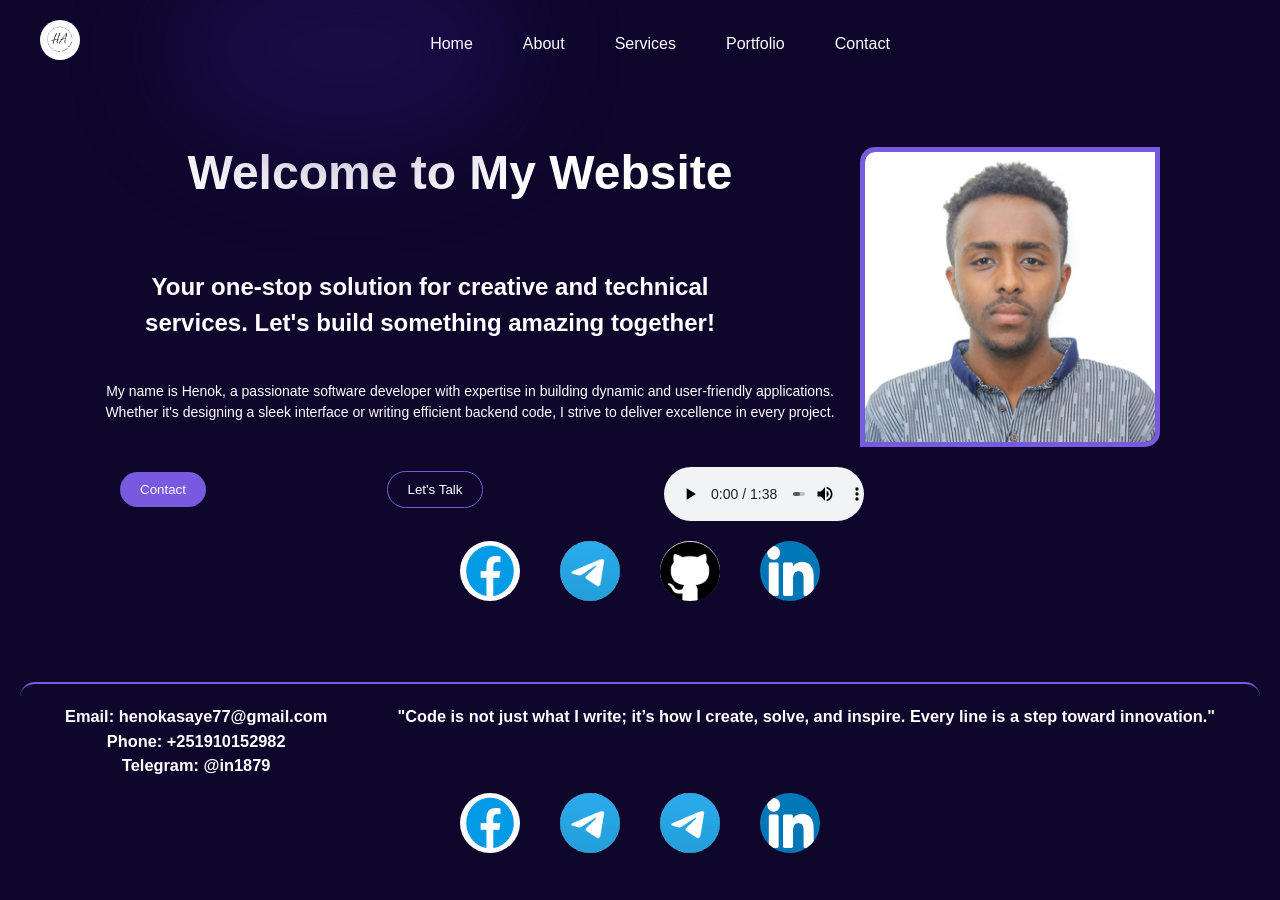
==== index.html @ 2d6f0468 "modify the folder structure to fit github pages" ====
<!DOCTYPE html>
<html lang="en">
<head>
    <meta charset="UTF-8">
    <meta name="viewport" content="width=device-width, initial-scale=1.0">
    <link rel="stylesheet" href="./css/Home.css">
    <title>Home</title>
</head>
<body>
    <header>
        <div class="logo">
            <img src="./src/images/logo.png" alt="Logo">
        </div>
        <div class="hamburger"></div>
        <nav>
            <ul>
                    <li><a href="./index.html">Home</a></li>
                    <li><a href="./src/About.html">About</a></li>
                    <li><a href="./src/services.html">Services</a></li>
                    <li><a href="./src/Portfolio.html">Portfolio</a></li>
                    <li><a href="./src/Contact.html">Contact</a></li>
            </ul>
        </nav>
    </header>
    <main>
        <div class="container">
            <div class="photo">
                <img src="./src/images/Photo.jpg" alt="Main Visual">
            </div>
            <div class="description">
                <h1>Welcome to My Website</h1>
                <h2>Your one-stop solution for creative and technical services. Let's build something amazing together!</h2>
            </div>
        </div>
        <div class="little-brief">
            My name is Henok, a passionate software developer with expertise in building dynamic and user-friendly applications. 
            Whether it's designing a sleek interface or writing efficient backend code, I strive to deliver excellence in every project.
        </div>
        <div class="buttons">
            <button id="contactBtn">Contact</button>
            <button id="talk">Let's Talk</button>
            <audio id="aboutMeAudio" controls>
                <source src="./src/Audio/PortfolioAudion.mp3" type="audio/mpeg">
                Your browser does not support the audio element.
            </audio>
        </div>
        <div class="sociallinks">
            <a href="https://web.facebook.com/profile.php?id=100087732202290"><img src="./src/images/facebook.png" alt="Facebook"></a>
            <a href="https://t.me/in1879"><img src="./src/images/Telegram.png" alt="Telegram"></a>
            <a href="https://github.com/HenokAsaye"><img src="./src/images/github.png" alt="github"></a>
            <a href="https://www.linkedin.com/in/henok-asaye/"><img src="./src/images/linkedin.png" alt="linkedin"></a>
        </div>
    </main>
    <footer>
        <div class="footerDescription">
            <div id="address">
                <h3>Email: <a href="mailto:henokasaye77@gmail.com">henokasaye77@gmail.com</a></h3>
                <h3>Phone: +251910152982</h3>
                <h3>Telegram: <a href="https://t.me/in1879">@in1879</a></h3>
            </div>
            <div id="slogan">
                <h3>"Code is not just what I write; it’s how I create, solve, and inspire. Every line is a step toward innovation."</h3>
            </div>
        </div>
        <div class="socialmedia">
            <a href="https://web.facebook.com/profile.php?id=100087732202290"><img src="./src/images/facebook.png" alt="Facebook"></a>
            <a href="https://t.me/in1879"><img src="./src/images/Telegram.png" alt="Telegram"></a>
            <a href="https://github.com/HenokAsaye"><img src="./src/images/Telegram.png" alt="github"></a>
            <a href="https://www.linkedin.com/in/henok-asaye/"><img src="./src/images/linkedin.png" alt="linkedin"></a>
        </div>
    </footer>
    <script src="./script/script.js"></script>
</body>
</html>
---- css/Home.css ----
body, h1, h2, h3, p, ul, li, a, img, button {
    margin: 0;
    padding: auto;
    box-sizing: border-box;
}
body {
    font-family: 'Arial', sans-serif;
    line-height: 1.5;
    color: #fff;
    background-color: #0E062B;
    padding: 20px;
    position: relative;
    overflow-x: hidden;
    display: grid;
    grid-template-rows: auto 1fr auto;
    min-height: 100vh;
    margin: 0; 
}
.container {
    width: 100%; 
    margin: auto;
    padding:auto;
}
header {
    display: flex;
    align-items: center;
    justify-content: space-between;
    margin-bottom: 20px;
    padding: 0 20px;
    position: relative;
    z-index: 2;
}
header::before {
    content: '';
    position: absolute;
    top: -70px;
    left: 150px;
    width: 350px;
    height: 200px;
    background-color: #241164;
    opacity: 0.5;
    border-radius: 50%;
    filter: blur(50px);
    z-index: 0;
}

header .logo img {
    width: 40px;
    height: auto;
    border-radius: 50%;
}

header .hamburger {
    display: block;
    width: 30px;
    height: 3px;
    background-color: #fff;
    position: relative;
    cursor: pointer;
}

header .hamburger::before,
header .hamburger::after {
    content: '';
    position: absolute;
    width: 30px;
    height: 3px;
    background-color: #fff;
    left: 0;
}

header .hamburger::before {
    top: -8px;
}

header .hamburger::after {
    top: 8px;
}

header nav {
    position: fixed;
    top: 0;
    right: 0;
    height: 100vh;
    width: 70%;
    background: #0E062B;
    transform: translateX(100%);
    transition: transform 0.3s ease-in-out;
    z-index: 1;
}
.nav-active {
    transform: translateX(0);
}

header nav ul {
    list-style: none;
    display: flex;
    flex-direction: column;
    padding: 20px;
}

header nav ul li {
    margin-bottom: 10px;
    text-align: center;
}

header nav ul li a {
    color: #fff;
    text-decoration: none;
    font-size: 16px;
}
main {
    text-align: center;
}

.description h1 {
    font-size: 24px;
    margin-bottom: 10px;
}

.description h2 {
    font-size: 16px;
    margin-bottom: 20px;
}

.container .photo img{
    width: 120px;
    height: 120px;
    border-radius: 50%;
    margin: 10px auto;
    border: 3px solid #fff;
}

.little-brief {
    font-size: 14px;
    margin-bottom: 20px;
}

.buttons {
    display: flex;
    flex-direction: row;
    gap: 10px;
    align-items: center;
    justify-content: center;
}

.buttons button {
    background: #775ADF;
    color: #fff;
    border: none;
    border-radius: 20px;
    padding: 10px 20px;
    cursor: pointer;
}
.buttons #talk{
    background-color: #0E062B;
    border:1.5px solid #775ADF
}
.buttons button:hover {
    background: #0E062B;
}

audio {
    margin-top: 10px;
    width: 200px;
}
.sociallinks {
    display: flex;
    justify-content: center;
    gap: 15px;
    margin: 20px 0;
    border-radius:50%;
}

.sociallinks a img {
    width: 40px; 
    height: 40px;
    transition: transform 0.2s ease-in-out;
    border-radius: 50%;
}

.sociallinks a img:hover {
    transform: scale(1.2); 
}
footer {
    padding: 20px;
    border-top: 2px solid #775ADF;
    border-radius: 15px;
    background: #0E062B;
    text-align: center;
}
footer .footerDescription {
    display: flex;
    flex-direction: column;
    gap: 10px;
    margin-bottom: 15px;
}

footer .socialmedia {
    display: flex;
    justify-content: center;
    gap: 15px;
}
footer .socialmedia a img {
    width: 30px;
    height: 30px;
    border-radius: 50%;
}
#address a{
    text-decoration: none;
    color:#fff;
}
@media (max-width: 768px) {
    header {
        padding: 10px 15px;
    }
    header .hamburger {
        display: block;
    }
    header nav {
        width: 50%;
        height: 40vh;
        padding: 20px;
        overflow-y: auto;         
    }

    header nav ul {
        padding: 0;
        gap: 15px;
    }
    header nav ul li a {
        display: block;
        padding: 10px 20px;       
        background-color: #775ADF;
        color: #fff;
        border-top-left-radius: 5px;
        border-bottom-right-radius: 5px;
        text-decoration: none;
        text-align: center;
        font-size: 18px;
        transition: background-color 0.3s ease;
    }
    header nav ul li a:hover {
        background-color: #303f9f; 
    }
    .container {
        width: 90%;  
    }
    .container .photo img {
        width: 100px;
        height: 100px;
    }
    .buttons button {
        padding: 8px 15px;
        font-size: 14px;
    }
}
@media (min-width: 769px) and (max-width: 840px) {
    body {
        padding: 25px;
    }
    header {
        padding: 10px 15px;
    }
    header .hamburger {
        display: block;
        width: 30px;
        height: 3px;
        background-color: #fff;
        position: relative;
        cursor: pointer;
    }
    header .hamburger::before,
    header .hamburger::after {
        content: '';
        position: absolute;
        width: 30px;
        height: 3px;
        background-color: #fff;
        left: 0;
    }
    header .hamburger::before {
        top: -8px;
    }
    header .hamburger::after {
        top: 8px;
    }
    header nav {
        position: fixed;
        top: 0;
        right: 0;
        height: 40vh;
        width: 50%;
        background: #0E062B;
        transform: translateX(100%);
        transition: transform 0.3s ease-in-out;
        z-index: 1;
    }
    .nav-active {
        transform: translateX(0);
    }
    header nav ul {
        list-style: none;
        display: flex;
        flex-direction: column;
        padding: 20px;
        gap:10px;
    }
    header nav ul li {
        margin-bottom: 10px;
        text-align: center;
    }
    header nav ul li a {
        display: block;
        padding: 10px 20px;       
        background-color: #775ADF;
        color: #fff;
        border-top-left-radius: 5px;
        border-bottom-right-radius: 5px;
        text-decoration: none;
        text-align: center;
        font-size: 18px;
        transition: background-color 0.3s ease;
    }
    header nav ul li a:hover {
        background-color: #303f9f;
    }  
    main {
        text-align: center;
    }
    .description h1 {
        font-size: 28px;
        margin-bottom: 15px;
    }
    .description h2 {
        font-size: 18px;
        margin-bottom: 20px;
    }
    .container .photo{
        width: 150px;
        height: 150px;
        border-radius: 50%;
        margin: 10px auto;
    }
    .container .photo img{
        width: 150px;
        height: 150px;
    }
    .little-brief {
        font-size: 14px;
        margin-bottom: 20px;
    }
    .buttons {
        display: flex;
        flex-direction: row;
        gap: 50px;
        align-items: center;
        justify-content: center;
    }
    .buttons #telegramlink{
        text-decoration: none;
        color:white;
    }
    .buttons button {
        background: #775ADF;
        color: #fff;
        border: none;
        border-radius: 20px;
        padding: 10px 20px;
        cursor: pointer;
    }
    .buttons #talk{
        background-color: #0E062B;
        border:1.5px solid #775ADF
    }
    .buttons button:hover {
        background: #303f9f;
    }
    audio {
        margin-top: 10px;
        width: 200px;
    }
    .sociallinks {
        display: flex;
        justify-content: center;
        gap: 15px;
        margin: 20px 0;
        border-radius:50%;
    }
    .sociallinks a img {
        width: 50px; 
        height: 50px;
        transition: transform 0.2s ease-in-out;
        border-radius: 50%;
    }
    .sociallinks a img:hover {
        transform: scale(1.2); 
    }
    footer {
        position:relative;
        margin: 0; 
        padding: 30px; 
        bottom: 0; 
        left: 0; 
        border-top: 2px solid #775ADF;
        border-radius: 15px 15px 15px 15px; 
        background: #0E062B;
        z-index: 1; 
    }
    .footerDescription {
        display: flex;
        justify-content: space-around;
        gap:30px;
        margin-bottom: 0;
    }
    .socialmedia{
        margin-top: 0;
        padding: 0;
    }
    footer .address, footer .footerDescription {
        margin-bottom: 15px;
        font-size: 14px;
    }
    
    footer .address h3, footer .footerDescription h3 {
        color: #fff;
    }
    
    footer .socialmedia {
        display: flex;
        justify-content: center;
        gap: 15px;
        border-radius: 50%;
    }
    
    footer .socialmedia a img {
        width: 50px;
        height: 50px;
        border-radius: 50%;
    }
    footer:hover {
        border-color: rgba(255, 255, 255, 0.8); 
        transform: translateY(-5px); 
        transition: all 0.3s ease-in-out;
    }
  }
@media (min-width:1025px){
    body {
        font-family: 'Arial', sans-serif;
        line-height: 1.5;
        color: #fff;
        background-color: #0E062B; 
        overflow-x: hidden;
        position: relative;
    }
    header .hamburger {
        display: none;
    }
    header nav {
        position: relative; 
        transform: none; 
        height: auto; 
        width: 100%; 
        background: none; 
        display: flex;
        justify-content: center; 
        align-items: center;
    }
    header nav ul {
        display: flex; 
        flex-direction: row;
        background: none; 
        padding: 0; 
        margin: 0; 
        box-shadow: none; 
        justify-content: center; 
        gap: 20px; 
    }
    header nav ul li {
        margin: 0 15px; 
    }

    header nav ul li a {
        font-size: 16px; 
        color: #fff; 
    }
    main {
    text-align: center;
    }
    .description{
        display:flex;
        flex-direction: column;
        justify-content: center;
        gap: 40px;
        text-align: center;
        margin-bottom: 20px;
        margin-top: 50px;
        margin-left: 100px;
        width:50%;
    }
    .description h1 {
        margin-left: 60px;
        float:left;
        font-size: 48px;
        margin-bottom:20px;
    }
    .description h2 {
        font-size: 24px;
        margin-bottom: 20px;
    }
    .container .photo img{
        float: right;
        width: 300px;
        height: 300px;
        border:5px solid #775ADF;
        border-top-left-radius: 15px;
        border-bottom-right-radius: 15px;
        border-top-right-radius:0px;
        border-bottom-left-radius:0px;
        margin-right:100px;
    }
    .little-brief {
        font-size: 14px;
        margin-bottom: 20px;
        margin-right: 100px;
        width:80%;
        padding-left:60px;
    }
    .buttons {
        display: flex;
        width:60%;
        margin-right:100px;
        flex-direction: row;
        justify-content: space-between;
        gap: 10px;
        align-items: center;
        padding-left:100px;
    }
    .buttons button {
        background: #775ADF;
        color: #fff;
        border: none;
        border-radius: 20px;
        padding: 10px 20px;
        cursor: pointer;
    }
    .buttons #talk{
        background-color: #0E062B;
        border:1.5px solid #775ADF
    }
    .buttons button:hover {
        background: #303f9f;
    }
    audio {
        margin-top: 10px;
        width: 200px;
    }
    .sociallinks {
        display: flex;
        justify-content: center;
        gap: 40px;
        margin: 20px 0;
        border-radius:50%;
    }
    .sociallinks a img {
        width: 60px; 
        height: 60px;
        transition: transform 0.2s ease-in-out;
        border-radius: 50%;
    }
    .sociallinks a img:hover {
        transform: scale(1.2); 
    }
    footer {
        position: relative;
        margin: 0; 
        bottom: 0; 
        left: 0; 
        border-top: 2px solid #775ADF;
        border-radius: 15px 15px 15px 15px; 
        background: #0E062B;
        z-index: 1;
    }
    footer .footerDescription {
        display: flex;
        justify-content: space-around;
        flex-direction: row;  
        gap: 20px;
        margin-bottom: 0;
    }
    .socialmedia {
        margin-top: 0;
        padding: 0;
    }
    footer .address, footer .footerDescription {
        margin-bottom: 15px;
        font-size: 14px;
    }
    footer .address h3, footer .footerDescription h3 {
        color: #fff;
    }
    footer .socialmedia {
        display: flex;
        justify-content: center;
        gap: 40px;
        border-radius: 50%;
    }
    footer .socialmedia a img {
        width: 60px;
        height: 60px;
        border-radius: 50%;
    }
    footer:hover {
        border-color: rgba(255, 255, 255, 0.8); 
        transform: translateY(-5px); 
        transition: all 0.3s ease-in-out;
    }
  }
  @media (min-width: 841px) and (max-width: 1024px)  {
    body {
        font-family: 'Arial', sans-serif;
        line-height: 1.5;
        color: #fff;
        background-color: #0E062B; 
        overflow-x: hidden;
        position: relative;
    }
    header .hamburger {
        display: none;
    }
    header nav {
        position: relative; 
        transform: none; 
        height: auto; 
        width: 100%; 
        background: none; 
        display: flex;
        justify-content: center; 
        align-items: center;
    }
    header nav ul {
        display: flex; 
        flex-direction: row;
        background: none; 
        padding: 0; 
        margin: 0; 
        box-shadow: none; 
        justify-content: center; 
        gap: 20px; 
    }
    header nav ul li {
        margin: 0 15px; 
    }

    header nav ul li a {
        font-size: 16px; 
        color: #fff; 
    }
    main {
    text-align: center;
    }
    .description{
        display:flex;
        flex-direction: column;
        justify-content: center;
        gap: 40px;
        text-align: center;
        margin-bottom: 20px;
        margin-top: 50px;
        margin-left: 100px;
        width:50%;
    }
    .description h1 {
        margin-left: 60px;
        float:left;
        font-size: 48px;
        margin-bottom:20px;
    }
    .description h2 {
        font-size: 24px;
        margin-bottom: 20px;
    }
    .container .photo img{
        float: right;
        width: 200px;
        height: 200px;
        border:5px solid #775ADF;
        border-top-left-radius: 15px;
        border-bottom-right-radius: 15px;
        border-top-right-radius:0px;
        border-bottom-left-radius:0px;
        margin-right:100px;
    }
    .little-brief {
        font-size: 14px;
        margin-bottom: 20px;
        margin-right: 100px;
        width:80%;
        padding-left:60px;
    }
    .buttons {
        display: flex;
        width:60%;
        margin-right:100px;
        flex-direction: row;
        justify-content: space-between;
        gap: 10px;
        align-items: center;
        padding-left:100px;
    }
    .buttons button {
        background: #775ADF;
        color: #fff;
        border: none;
        border-radius: 20px;
        padding: 10px 20px;
        cursor: pointer;
    }
    .buttons #talk{
        background-color: #0E062B;
        border:1.5px solid #775ADF
    }
    .buttons button:hover {
        background: #303f9f;
    }
    audio {
        margin-top: 10px;
        width: 200px;
    }
    .sociallinks {
        display: flex;
        justify-content: center;
        gap: 40px;
        margin: 20px 0;
        border-radius:50%;
    }
    .sociallinks a img {
        width: 60px; 
        height: 60px;
        transition: transform 0.2s ease-in-out;
        border-radius: 50%;
    }
    .sociallinks a img:hover {
        transform: scale(1.2); 
    }
    footer {
        position: relative;
        margin: 0; 
        bottom: 0; 
        left: 0; 
        border-top: 2px solid #775ADF;
        border-radius: 15px 15px 15px 15px; 
        background: #0E062B;
        z-index: 1;
    }
    footer .footerDescription {
        display: flex;
        justify-content: space-around;
        flex-direction: row;  
        gap: 20px;
        margin-bottom: 0;
    }
    .socialmedia {
        margin-top: 0;
        padding: 0;
    }
    footer .address, footer .footerDescription {
        margin-bottom: 15px;
        font-size: 14px;
    }
    footer .address h3, footer .footerDescription h3 {
        color: #fff;
    }
    footer .socialmedia {
        display: flex;
        justify-content: center;
        gap: 40px;
        border-radius: 50%;
    }
    footer .socialmedia a img {
        width: 60px;
        height: 60px;
        border-radius: 50%;
    }
    footer:hover {
        border-color: rgba(255, 255, 255, 0.8); 
        transform: translateY(-5px); 
        transition: all 0.3s ease-in-out;
    }
}
@media only screen and (min-width: 841px) and (max-width: 1024px) and (orientation: portrait){
    body {
        font-family: 'Arial', sans-serif;
        line-height: 1.5;
        color: #fff;
        background-color: #0E062B; 
        overflow-x: hidden;
        position: relative;
    }
    header .hamburger {
        display: none;
    }
    header nav {
        position: relative; 
        transform: none; 
        height: auto; 
        width: 100%; 
        background: none; 
        display: flex;
        justify-content: center; 
        align-items: center;
    }
    header nav ul {
        display: flex; 
        flex-direction: row;
        background: none; 
        padding: 0; 
        margin: 0; 
        box-shadow: none; 
        justify-content: center; 
        gap: 20px; 
    }
    header nav ul li {
        margin: 0 15px; 
    }

    header nav ul li a {
        font-size: 16px; 
        color: #fff; 
    }
    main {
    text-align: center;
    }
    .description{
        display:flex;
        flex-direction: column;
        justify-content: center;
        gap: 40px;
        text-align: center;
        margin-bottom: 20px;
        margin-top: 50px;
        margin-left: 100px;
        width:50%;
    }
    .description h1 {
        margin-left: 60px;
        float:left;
        font-size: 48px;
        margin-bottom:20px;
    }
    .description h2 {
        font-size: 24px;
        margin-bottom: 20px;
    }
    .container .photo img{
        float: right;
        width: 250px;
        height: 250px;
        border:5px solid #775ADF;
        border-top-left-radius: 15px;
        border-bottom-right-radius: 15px;
        border-top-right-radius:0px;
        border-bottom-left-radius:0px;
        margin-right:100px;
    }
    .little-brief {
        font-size: 14px;
        margin-bottom: 20px;
        margin-right: 100px;
        width:80%;
        padding-left:60px;
    }
    .buttons {
        display: flex;
        width:60%;
        margin-right:100px;
        flex-direction: row;
        justify-content: space-between;
        gap: 10px;
        align-items: center;
        padding-left:100px;
    }
    .buttons button {
        background: #775ADF;
        color: #fff;
        border: none;
        border-radius: 20px;
        padding: 10px 20px;
        cursor: pointer;
    }
    .buttons #talk{
        background-color: #0E062B;
        border:1.5px solid #775ADF
    }
    .buttons button:hover {
        background: #303f9f;
    }
    audio {
        margin-top: 10px;
        width: 200px;
    }
    .sociallinks {
        display: flex;
        justify-content: center;
        gap: 40px;
        margin: 20px 0;
        border-radius:50%;
    }
    .sociallinks a img {
        width: 60px; 
        height: 60px;
        transition: transform 0.2s ease-in-out;
        border-radius: 50%;
    }
    .sociallinks a img:hover {
        transform: scale(1.2); 
    }
    footer {
        position: relative;
        margin: 0; 
        bottom: 0; 
        left: 0; 
        border-top: 2px solid #775ADF;
        border-radius: 15px 15px 15px 15px; 
        background: #0E062B;
        z-index: 1;
    }
    footer .footerDescription {
        display: flex;
        justify-content: space-around;
        flex-direction: row;  
        gap: 20px;
        margin-bottom: 0;
    }
    .socialmedia {
        margin-top: 0;
        padding: 0;
    }
    footer .address, footer .footerDescription {
        margin-bottom: 15px;
        font-size: 14px;
    }
    footer .address h3, footer .footerDescription h3 {
        color: #fff;
    }
    footer .socialmedia {
        display: flex;
        justify-content: center;
        gap: 40px;
        border-radius: 50%;
    }
    footer .socialmedia a img {
        width: 60px;
        height: 60px;
        border-radius: 50%;
    }
    footer:hover {
        border-color: rgba(255, 255, 255, 0.8); 
        transform: translateY(-5px); 
        transition: all 0.3s ease-in-out;
    }
}
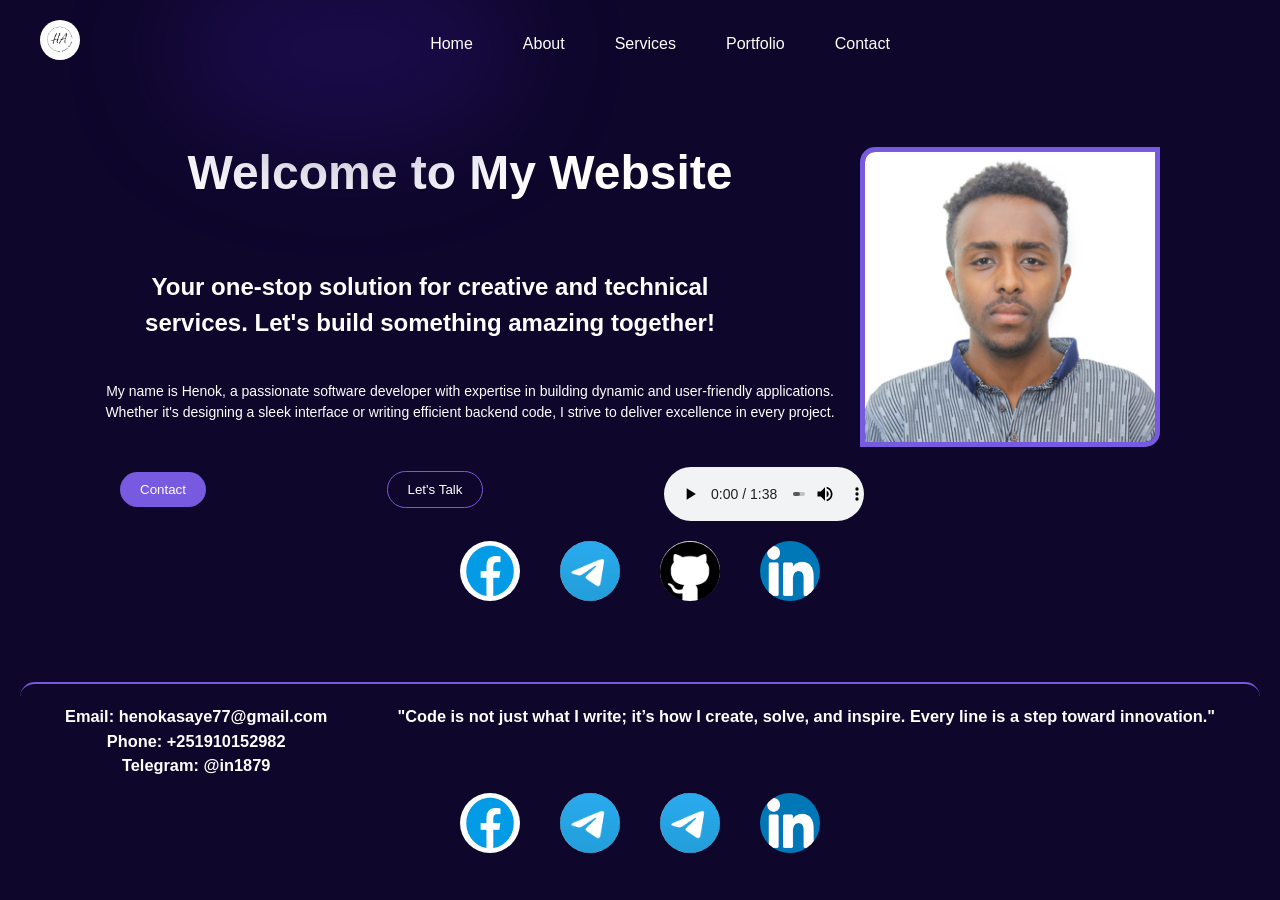
==== commit 82bb2758: "modify the file structure to host in in github pages" ====
--- a/index.html
+++ b/index.html
@@ -70,5 +70,6 @@
         </div>
     </footer>
     <script src="./script/script.js"></script>
+    <script src="./script/indexscript.js"></script>
 </body>
 </html>
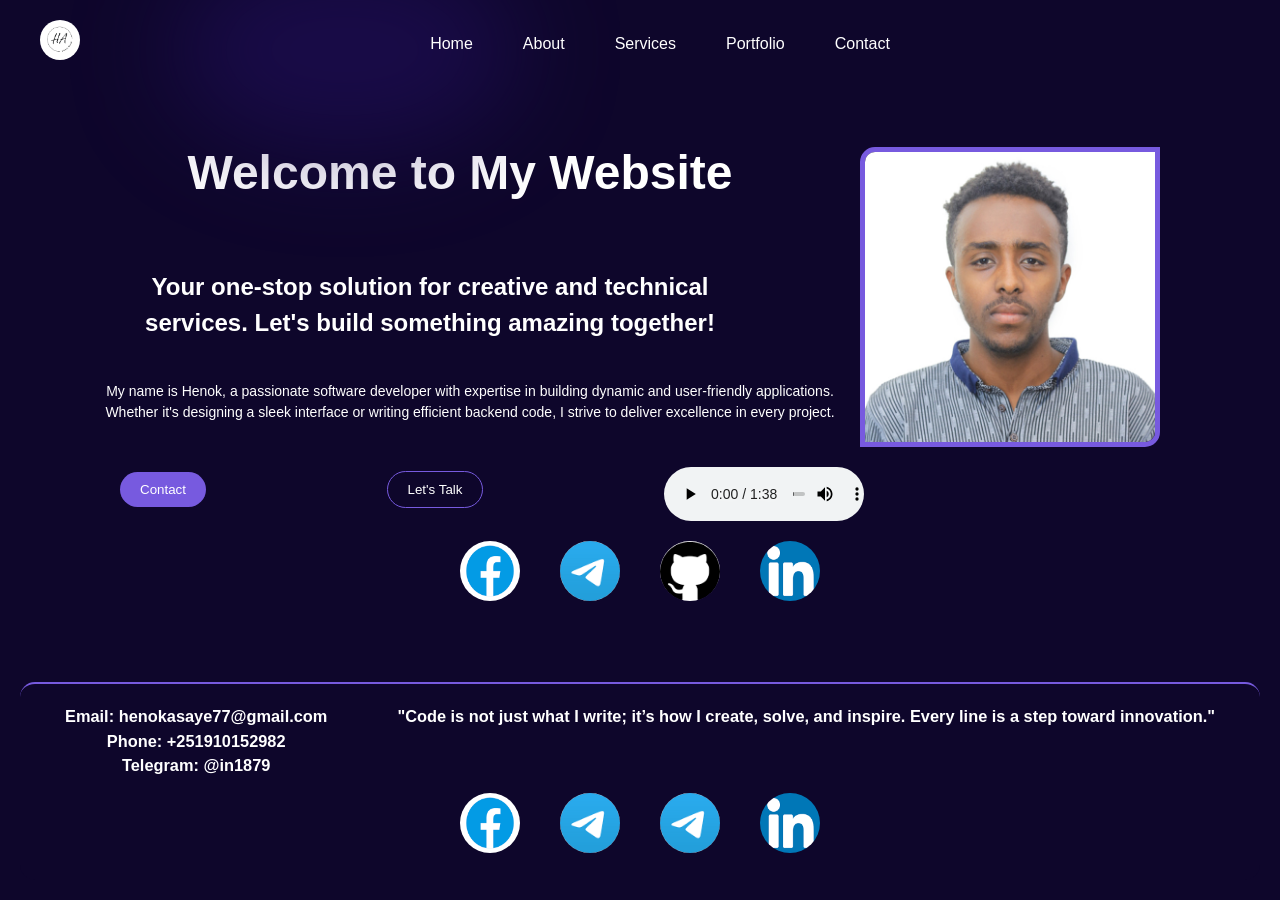
==== commit 0784d2b2: "move css and script files in the src" ====
--- a/index.html
+++ b/index.html
@@ -3,7 +3,7 @@
 <head>
     <meta charset="UTF-8">
     <meta name="viewport" content="width=device-width, initial-scale=1.0">
-    <link rel="stylesheet" href="./css/Home.css">
+    <link rel="stylesheet" href="./src/css/Home.css">
     <title>Home</title>
 </head>
 <body>
@@ -69,7 +69,7 @@
             <a href="https://www.linkedin.com/in/henok-asaye/"><img src="./src/images/linkedin.png" alt="linkedin"></a>
         </div>
     </footer>
-    <script src="./script/script.js"></script>
-    <script src="./script/indexscript.js"></script>
+    <script src="./src/script/script.js"></script>
+    <script src="./src/script/indexscript.js"></script>
 </body>
 </html>
--- a/src/css/Home.css
+++ b/src/css/Home.css
@@ -0,0 +1,962 @@
+body, h1, h2, h3, p, ul, li, a, img, button {
+    margin: 0;
+    padding: auto;
+    box-sizing: border-box;
+}
+body {
+    font-family: 'Arial', sans-serif;
+    line-height: 1.5;
+    color: #fff;
+    background-color: #0E062B;
+    padding: 20px;
+    position: relative;
+    overflow-x: hidden;
+    display: grid;
+    grid-template-rows: auto 1fr auto;
+    min-height: 100vh;
+    margin: 0; 
+}
+.container {
+    width: 100%; 
+    margin: auto;
+    padding:auto;
+}
+header {
+    display: flex;
+    align-items: center;
+    justify-content: space-between;
+    margin-bottom: 20px;
+    padding: 0 20px;
+    position: relative;
+    z-index: 2;
+}
+header::before {
+    content: '';
+    position: absolute;
+    top: -70px;
+    left: 150px;
+    width: 350px;
+    height: 200px;
+    background-color: #241164;
+    opacity: 0.5;
+    border-radius: 50%;
+    filter: blur(50px);
+    z-index: 0;
+}
+
+header .logo img {
+    width: 40px;
+    height: auto;
+    border-radius: 50%;
+}
+
+header .hamburger {
+    display: block;
+    width: 30px;
+    height: 3px;
+    background-color: #fff;
+    position: relative;
+    cursor: pointer;
+}
+
+header .hamburger::before,
+header .hamburger::after {
+    content: '';
+    position: absolute;
+    width: 30px;
+    height: 3px;
+    background-color: #fff;
+    left: 0;
+}
+
+header .hamburger::before {
+    top: -8px;
+}
+
+header .hamburger::after {
+    top: 8px;
+}
+
+header nav {
+    position: fixed;
+    top: 0;
+    right: 0;
+    height: 100vh;
+    width: 70%;
+    background: #0E062B;
+    transform: translateX(100%);
+    transition: transform 0.3s ease-in-out;
+    z-index: 1;
+}
+.nav-active {
+    transform: translateX(0);
+}
+
+header nav ul {
+    list-style: none;
+    display: flex;
+    flex-direction: column;
+    padding: 20px;
+}
+
+header nav ul li {
+    margin-bottom: 10px;
+    text-align: center;
+}
+
+header nav ul li a {
+    color: #fff;
+    text-decoration: none;
+    font-size: 16px;
+}
+main {
+    text-align: center;
+}
+
+.description h1 {
+    font-size: 24px;
+    margin-bottom: 10px;
+}
+
+.description h2 {
+    font-size: 16px;
+    margin-bottom: 20px;
+}
+
+.container .photo img{
+    width: 120px;
+    height: 120px;
+    border-radius: 50%;
+    margin: 10px auto;
+    border: 3px solid #fff;
+}
+
+.little-brief {
+    font-size: 14px;
+    margin-bottom: 20px;
+}
+
+.buttons {
+    display: flex;
+    flex-direction: row;
+    gap: 10px;
+    align-items: center;
+    justify-content: center;
+}
+
+.buttons button {
+    background: #775ADF;
+    color: #fff;
+    border: none;
+    border-radius: 20px;
+    padding: 10px 20px;
+    cursor: pointer;
+}
+.buttons #talk{
+    background-color: #0E062B;
+    border:1.5px solid #775ADF
+}
+.buttons button:hover {
+    background: #0E062B;
+}
+
+audio {
+    margin-top: 10px;
+    width: 200px;
+}
+.sociallinks {
+    display: flex;
+    justify-content: center;
+    gap: 15px;
+    margin: 20px 0;
+    border-radius:50%;
+}
+
+.sociallinks a img {
+    width: 40px; 
+    height: 40px;
+    transition: transform 0.2s ease-in-out;
+    border-radius: 50%;
+}
+
+.sociallinks a img:hover {
+    transform: scale(1.2); 
+}
+footer {
+    padding: 20px;
+    border-top: 2px solid #775ADF;
+    border-radius: 15px;
+    background: #0E062B;
+    text-align: center;
+}
+footer .footerDescription {
+    display: flex;
+    flex-direction: column;
+    gap: 10px;
+    margin-bottom: 15px;
+}
+
+footer .socialmedia {
+    display: flex;
+    justify-content: center;
+    gap: 15px;
+}
+footer .socialmedia a img {
+    width: 30px;
+    height: 30px;
+    border-radius: 50%;
+}
+#address a{
+    text-decoration: none;
+    color:#fff;
+}
+@media (max-width: 768px) {
+    header {
+        padding: 10px 15px;
+    }
+    header .hamburger {
+        display: block;
+    }
+    header nav {
+        width: 50%;
+        height: 40vh;
+        padding: 20px;
+        overflow-y: auto;         
+    }
+
+    header nav ul {
+        padding: 0;
+        gap: 15px;
+    }
+    header nav ul li a {
+        display: block;
+        padding: 10px 20px;       
+        background-color: #775ADF;
+        color: #fff;
+        border-top-left-radius: 5px;
+        border-bottom-right-radius: 5px;
+        text-decoration: none;
+        text-align: center;
+        font-size: 18px;
+        transition: background-color 0.3s ease;
+    }
+    header nav ul li a:hover {
+        background-color: #303f9f; 
+    }
+    .container {
+        width: 90%;  
+    }
+    .container .photo img {
+        width: 100px;
+        height: 100px;
+    }
+    .buttons button {
+        padding: 8px 15px;
+        font-size: 14px;
+    }
+}
+@media (min-width: 769px) and (max-width: 840px) {
+    body {
+        padding: 25px;
+    }
+    header {
+        padding: 10px 15px;
+    }
+    header .hamburger {
+        display: block;
+        width: 30px;
+        height: 3px;
+        background-color: #fff;
+        position: relative;
+        cursor: pointer;
+    }
+    header .hamburger::before,
+    header .hamburger::after {
+        content: '';
+        position: absolute;
+        width: 30px;
+        height: 3px;
+        background-color: #fff;
+        left: 0;
+    }
+    header .hamburger::before {
+        top: -8px;
+    }
+    header .hamburger::after {
+        top: 8px;
+    }
+    header nav {
+        position: fixed;
+        top: 0;
+        right: 0;
+        height: 40vh;
+        width: 50%;
+        background: #0E062B;
+        transform: translateX(100%);
+        transition: transform 0.3s ease-in-out;
+        z-index: 1;
+    }
+    .nav-active {
+        transform: translateX(0);
+    }
+    header nav ul {
+        list-style: none;
+        display: flex;
+        flex-direction: column;
+        padding: 20px;
+        gap:10px;
+    }
+    header nav ul li {
+        margin-bottom: 10px;
+        text-align: center;
+    }
+    header nav ul li a {
+        display: block;
+        padding: 10px 20px;       
+        background-color: #775ADF;
+        color: #fff;
+        border-top-left-radius: 5px;
+        border-bottom-right-radius: 5px;
+        text-decoration: none;
+        text-align: center;
+        font-size: 18px;
+        transition: background-color 0.3s ease;
+    }
+    header nav ul li a:hover {
+        background-color: #303f9f;
+    }  
+    main {
+        text-align: center;
+    }
+    .description h1 {
+        font-size: 28px;
+        margin-bottom: 15px;
+    }
+    .description h2 {
+        font-size: 18px;
+        margin-bottom: 20px;
+    }
+    .container .photo{
+        width: 150px;
+        height: 150px;
+        border-radius: 50%;
+        margin: 10px auto;
+    }
+    .container .photo img{
+        width: 150px;
+        height: 150px;
+    }
+    .little-brief {
+        font-size: 14px;
+        margin-bottom: 20px;
+    }
+    .buttons {
+        display: flex;
+        flex-direction: row;
+        gap: 50px;
+        align-items: center;
+        justify-content: center;
+    }
+    .buttons #telegramlink{
+        text-decoration: none;
+        color:white;
+    }
+    .buttons button {
+        background: #775ADF;
+        color: #fff;
+        border: none;
+        border-radius: 20px;
+        padding: 10px 20px;
+        cursor: pointer;
+    }
+    .buttons #talk{
+        background-color: #0E062B;
+        border:1.5px solid #775ADF
+    }
+    .buttons button:hover {
+        background: #303f9f;
+    }
+    audio {
+        margin-top: 10px;
+        width: 200px;
+    }
+    .sociallinks {
+        display: flex;
+        justify-content: center;
+        gap: 15px;
+        margin: 20px 0;
+        border-radius:50%;
+    }
+    .sociallinks a img {
+        width: 50px; 
+        height: 50px;
+        transition: transform 0.2s ease-in-out;
+        border-radius: 50%;
+    }
+    .sociallinks a img:hover {
+        transform: scale(1.2); 
+    }
+    footer {
+        position:relative;
+        margin: 0; 
+        padding: 30px; 
+        bottom: 0; 
+        left: 0; 
+        border-top: 2px solid #775ADF;
+        border-radius: 15px 15px 15px 15px; 
+        background: #0E062B;
+        z-index: 1; 
+    }
+    .footerDescription {
+        display: flex;
+        justify-content: space-around;
+        gap:30px;
+        margin-bottom: 0;
+    }
+    .socialmedia{
+        margin-top: 0;
+        padding: 0;
+    }
+    footer .address, footer .footerDescription {
+        margin-bottom: 15px;
+        font-size: 14px;
+    }
+    
+    footer .address h3, footer .footerDescription h3 {
+        color: #fff;
+    }
+    
+    footer .socialmedia {
+        display: flex;
+        justify-content: center;
+        gap: 15px;
+        border-radius: 50%;
+    }
+    
+    footer .socialmedia a img {
+        width: 50px;
+        height: 50px;
+        border-radius: 50%;
+    }
+    footer:hover {
+        border-color: rgba(255, 255, 255, 0.8); 
+        transform: translateY(-5px); 
+        transition: all 0.3s ease-in-out;
+    }
+  }
+@media (min-width:1025px){
+    body {
+        font-family: 'Arial', sans-serif;
+        line-height: 1.5;
+        color: #fff;
+        background-color: #0E062B; 
+        overflow-x: hidden;
+        position: relative;
+    }
+    header .hamburger {
+        display: none;
+    }
+    header nav {
+        position: relative; 
+        transform: none; 
+        height: auto; 
+        width: 100%; 
+        background: none; 
+        display: flex;
+        justify-content: center; 
+        align-items: center;
+    }
+    header nav ul {
+        display: flex; 
+        flex-direction: row;
+        background: none; 
+        padding: 0; 
+        margin: 0; 
+        box-shadow: none; 
+        justify-content: center; 
+        gap: 20px; 
+    }
+    header nav ul li {
+        margin: 0 15px; 
+    }
+
+    header nav ul li a {
+        font-size: 16px; 
+        color: #fff; 
+    }
+    main {
+    text-align: center;
+    }
+    .description{
+        display:flex;
+        flex-direction: column;
+        justify-content: center;
+        gap: 40px;
+        text-align: center;
+        margin-bottom: 20px;
+        margin-top: 50px;
+        margin-left: 100px;
+        width:50%;
+    }
+    .description h1 {
+        margin-left: 60px;
+        float:left;
+        font-size: 48px;
+        margin-bottom:20px;
+    }
+    .description h2 {
+        font-size: 24px;
+        margin-bottom: 20px;
+    }
+    .container .photo img{
+        float: right;
+        width: 300px;
+        height: 300px;
+        border:5px solid #775ADF;
+        border-top-left-radius: 15px;
+        border-bottom-right-radius: 15px;
+        border-top-right-radius:0px;
+        border-bottom-left-radius:0px;
+        margin-right:100px;
+    }
+    .little-brief {
+        font-size: 14px;
+        margin-bottom: 20px;
+        margin-right: 100px;
+        width:80%;
+        padding-left:60px;
+    }
+    .buttons {
+        display: flex;
+        width:60%;
+        margin-right:100px;
+        flex-direction: row;
+        justify-content: space-between;
+        gap: 10px;
+        align-items: center;
+        padding-left:100px;
+    }
+    .buttons button {
+        background: #775ADF;
+        color: #fff;
+        border: none;
+        border-radius: 20px;
+        padding: 10px 20px;
+        cursor: pointer;
+    }
+    .buttons #talk{
+        background-color: #0E062B;
+        border:1.5px solid #775ADF
+    }
+    .buttons button:hover {
+        background: #303f9f;
+    }
+    audio {
+        margin-top: 10px;
+        width: 200px;
+    }
+    .sociallinks {
+        display: flex;
+        justify-content: center;
+        gap: 40px;
+        margin: 20px 0;
+        border-radius:50%;
+    }
+    .sociallinks a img {
+        width: 60px; 
+        height: 60px;
+        transition: transform 0.2s ease-in-out;
+        border-radius: 50%;
+    }
+    .sociallinks a img:hover {
+        transform: scale(1.2); 
+    }
+    footer {
+        position: relative;
+        margin: 0; 
+        bottom: 0; 
+        left: 0; 
+        border-top: 2px solid #775ADF;
+        border-radius: 15px 15px 15px 15px; 
+        background: #0E062B;
+        z-index: 1;
+    }
+    footer .footerDescription {
+        display: flex;
+        justify-content: space-around;
+        flex-direction: row;  
+        gap: 20px;
+        margin-bottom: 0;
+    }
+    .socialmedia {
+        margin-top: 0;
+        padding: 0;
+    }
+    footer .address, footer .footerDescription {
+        margin-bottom: 15px;
+        font-size: 14px;
+    }
+    footer .address h3, footer .footerDescription h3 {
+        color: #fff;
+    }
+    footer .socialmedia {
+        display: flex;
+        justify-content: center;
+        gap: 40px;
+        border-radius: 50%;
+    }
+    footer .socialmedia a img {
+        width: 60px;
+        height: 60px;
+        border-radius: 50%;
+    }
+    footer:hover {
+        border-color: rgba(255, 255, 255, 0.8); 
+        transform: translateY(-5px); 
+        transition: all 0.3s ease-in-out;
+    }
+  }
+  @media (min-width: 841px) and (max-width: 1024px)  {
+    body {
+        font-family: 'Arial', sans-serif;
+        line-height: 1.5;
+        color: #fff;
+        background-color: #0E062B; 
+        overflow-x: hidden;
+        position: relative;
+    }
+    header .hamburger {
+        display: none;
+    }
+    header nav {
+        position: relative; 
+        transform: none; 
+        height: auto; 
+        width: 100%; 
+        background: none; 
+        display: flex;
+        justify-content: center; 
+        align-items: center;
+    }
+    header nav ul {
+        display: flex; 
+        flex-direction: row;
+        background: none; 
+        padding: 0; 
+        margin: 0; 
+        box-shadow: none; 
+        justify-content: center; 
+        gap: 20px; 
+    }
+    header nav ul li {
+        margin: 0 15px; 
+    }
+
+    header nav ul li a {
+        font-size: 16px; 
+        color: #fff; 
+    }
+    main {
+    text-align: center;
+    }
+    .description{
+        display:flex;
+        flex-direction: column;
+        justify-content: center;
+        gap: 40px;
+        text-align: center;
+        margin-bottom: 20px;
+        margin-top: 50px;
+        margin-left: 100px;
+        width:50%;
+    }
+    .description h1 {
+        margin-left: 60px;
+        float:left;
+        font-size: 48px;
+        margin-bottom:20px;
+    }
+    .description h2 {
+        font-size: 24px;
+        margin-bottom: 20px;
+    }
+    .container .photo img{
+        float: right;
+        width: 200px;
+        height: 200px;
+        border:5px solid #775ADF;
+        border-top-left-radius: 15px;
+        border-bottom-right-radius: 15px;
+        border-top-right-radius:0px;
+        border-bottom-left-radius:0px;
+        margin-right:100px;
+    }
+    .little-brief {
+        font-size: 14px;
+        margin-bottom: 20px;
+        margin-right: 100px;
+        width:80%;
+        padding-left:60px;
+    }
+    .buttons {
+        display: flex;
+        width:60%;
+        margin-right:100px;
+        flex-direction: row;
+        justify-content: space-between;
+        gap: 10px;
+        align-items: center;
+        padding-left:100px;
+    }
+    .buttons button {
+        background: #775ADF;
+        color: #fff;
+        border: none;
+        border-radius: 20px;
+        padding: 10px 20px;
+        cursor: pointer;
+    }
+    .buttons #talk{
+        background-color: #0E062B;
+        border:1.5px solid #775ADF
+    }
+    .buttons button:hover {
+        background: #303f9f;
+    }
+    audio {
+        margin-top: 10px;
+        width: 200px;
+    }
+    .sociallinks {
+        display: flex;
+        justify-content: center;
+        gap: 40px;
+        margin: 20px 0;
+        border-radius:50%;
+    }
+    .sociallinks a img {
+        width: 60px; 
+        height: 60px;
+        transition: transform 0.2s ease-in-out;
+        border-radius: 50%;
+    }
+    .sociallinks a img:hover {
+        transform: scale(1.2); 
+    }
+    footer {
+        position: relative;
+        margin: 0; 
+        bottom: 0; 
+        left: 0; 
+        border-top: 2px solid #775ADF;
+        border-radius: 15px 15px 15px 15px; 
+        background: #0E062B;
+        z-index: 1;
+    }
+    footer .footerDescription {
+        display: flex;
+        justify-content: space-around;
+        flex-direction: row;  
+        gap: 20px;
+        margin-bottom: 0;
+    }
+    .socialmedia {
+        margin-top: 0;
+        padding: 0;
+    }
+    footer .address, footer .footerDescription {
+        margin-bottom: 15px;
+        font-size: 14px;
+    }
+    footer .address h3, footer .footerDescription h3 {
+        color: #fff;
+    }
+    footer .socialmedia {
+        display: flex;
+        justify-content: center;
+        gap: 40px;
+        border-radius: 50%;
+    }
+    footer .socialmedia a img {
+        width: 60px;
+        height: 60px;
+        border-radius: 50%;
+    }
+    footer:hover {
+        border-color: rgba(255, 255, 255, 0.8); 
+        transform: translateY(-5px); 
+        transition: all 0.3s ease-in-out;
+    }
+}
+@media only screen and (min-width: 841px) and (max-width: 1024px) and (orientation: portrait){
+    body {
+        font-family: 'Arial', sans-serif;
+        line-height: 1.5;
+        color: #fff;
+        background-color: #0E062B; 
+        overflow-x: hidden;
+        position: relative;
+    }
+    header .hamburger {
+        display: none;
+    }
+    header nav {
+        position: relative; 
+        transform: none; 
+        height: auto; 
+        width: 100%; 
+        background: none; 
+        display: flex;
+        justify-content: center; 
+        align-items: center;
+    }
+    header nav ul {
+        display: flex; 
+        flex-direction: row;
+        background: none; 
+        padding: 0; 
+        margin: 0; 
+        box-shadow: none; 
+        justify-content: center; 
+        gap: 20px; 
+    }
+    header nav ul li {
+        margin: 0 15px; 
+    }
+
+    header nav ul li a {
+        font-size: 16px; 
+        color: #fff; 
+    }
+    main {
+    text-align: center;
+    }
+    .description{
+        display:flex;
+        flex-direction: column;
+        justify-content: center;
+        gap: 40px;
+        text-align: center;
+        margin-bottom: 20px;
+        margin-top: 50px;
+        margin-left: 100px;
+        width:50%;
+    }
+    .description h1 {
+        margin-left: 60px;
+        float:left;
+        font-size: 48px;
+        margin-bottom:20px;
+    }
+    .description h2 {
+        font-size: 24px;
+        margin-bottom: 20px;
+    }
+    .container .photo img{
+        float: right;
+        width: 250px;
+        height: 250px;
+        border:5px solid #775ADF;
+        border-top-left-radius: 15px;
+        border-bottom-right-radius: 15px;
+        border-top-right-radius:0px;
+        border-bottom-left-radius:0px;
+        margin-right:100px;
+    }
+    .little-brief {
+        font-size: 14px;
+        margin-bottom: 20px;
+        margin-right: 100px;
+        width:80%;
+        padding-left:60px;
+    }
+    .buttons {
+        display: flex;
+        width:60%;
+        margin-right:100px;
+        flex-direction: row;
+        justify-content: space-between;
+        gap: 10px;
+        align-items: center;
+        padding-left:100px;
+    }
+    .buttons button {
+        background: #775ADF;
+        color: #fff;
+        border: none;
+        border-radius: 20px;
+        padding: 10px 20px;
+        cursor: pointer;
+    }
+    .buttons #talk{
+        background-color: #0E062B;
+        border:1.5px solid #775ADF
+    }
+    .buttons button:hover {
+        background: #303f9f;
+    }
+    audio {
+        margin-top: 10px;
+        width: 200px;
+    }
+    .sociallinks {
+        display: flex;
+        justify-content: center;
+        gap: 40px;
+        margin: 20px 0;
+        border-radius:50%;
+    }
+    .sociallinks a img {
+        width: 60px; 
+        height: 60px;
+        transition: transform 0.2s ease-in-out;
+        border-radius: 50%;
+    }
+    .sociallinks a img:hover {
+        transform: scale(1.2); 
+    }
+    footer {
+        position: relative;
+        margin: 0; 
+        bottom: 0; 
+        left: 0; 
+        border-top: 2px solid #775ADF;
+        border-radius: 15px 15px 15px 15px; 
+        background: #0E062B;
+        z-index: 1;
+    }
+    footer .footerDescription {
+        display: flex;
+        justify-content: space-around;
+        flex-direction: row;  
+        gap: 20px;
+        margin-bottom: 0;
+    }
+    .socialmedia {
+        margin-top: 0;
+        padding: 0;
+    }
+    footer .address, footer .footerDescription {
+        margin-bottom: 15px;
+        font-size: 14px;
+    }
+    footer .address h3, footer .footerDescription h3 {
+        color: #fff;
+    }
+    footer .socialmedia {
+        display: flex;
+        justify-content: center;
+        gap: 40px;
+        border-radius: 50%;
+    }
+    footer .socialmedia a img {
+        width: 60px;
+        height: 60px;
+        border-radius: 50%;
+    }
+    footer:hover {
+        border-color: rgba(255, 255, 255, 0.8); 
+        transform: translateY(-5px); 
+        transition: all 0.3s ease-in-out;
+    }
+}
